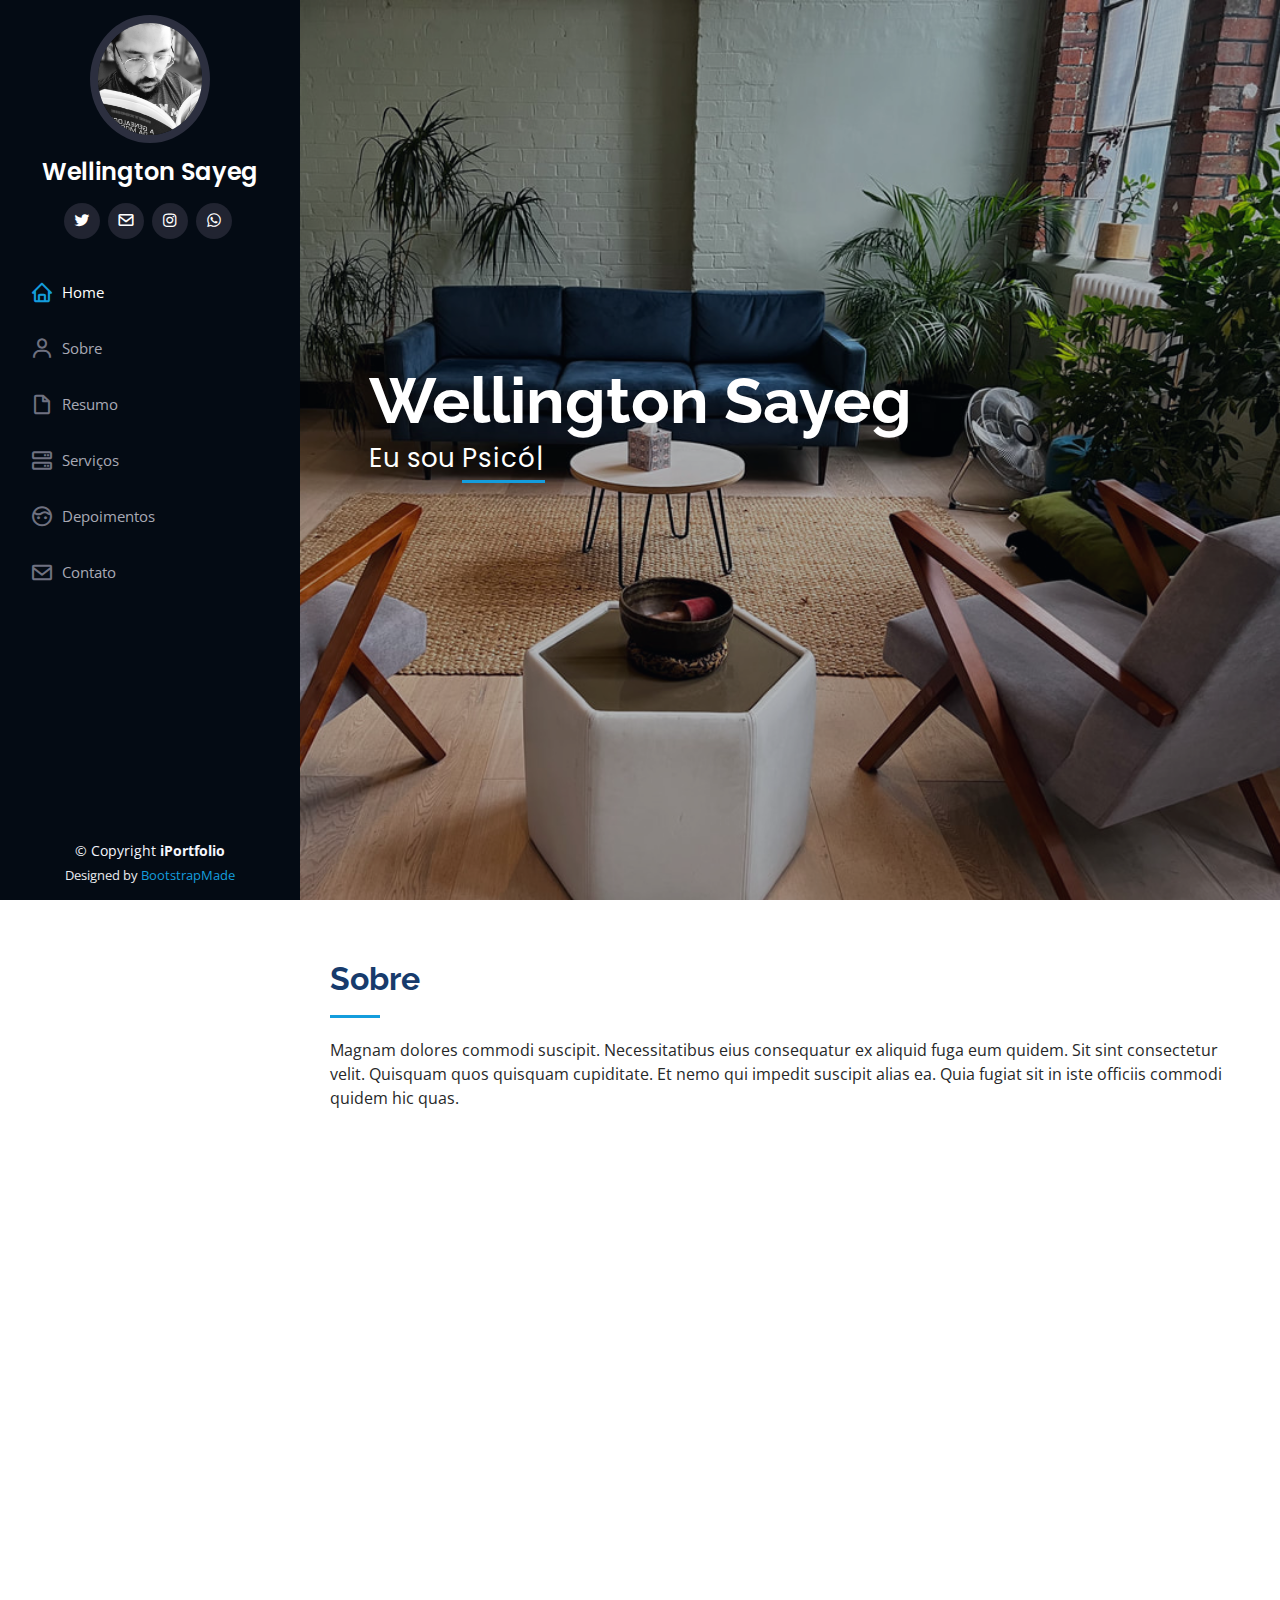
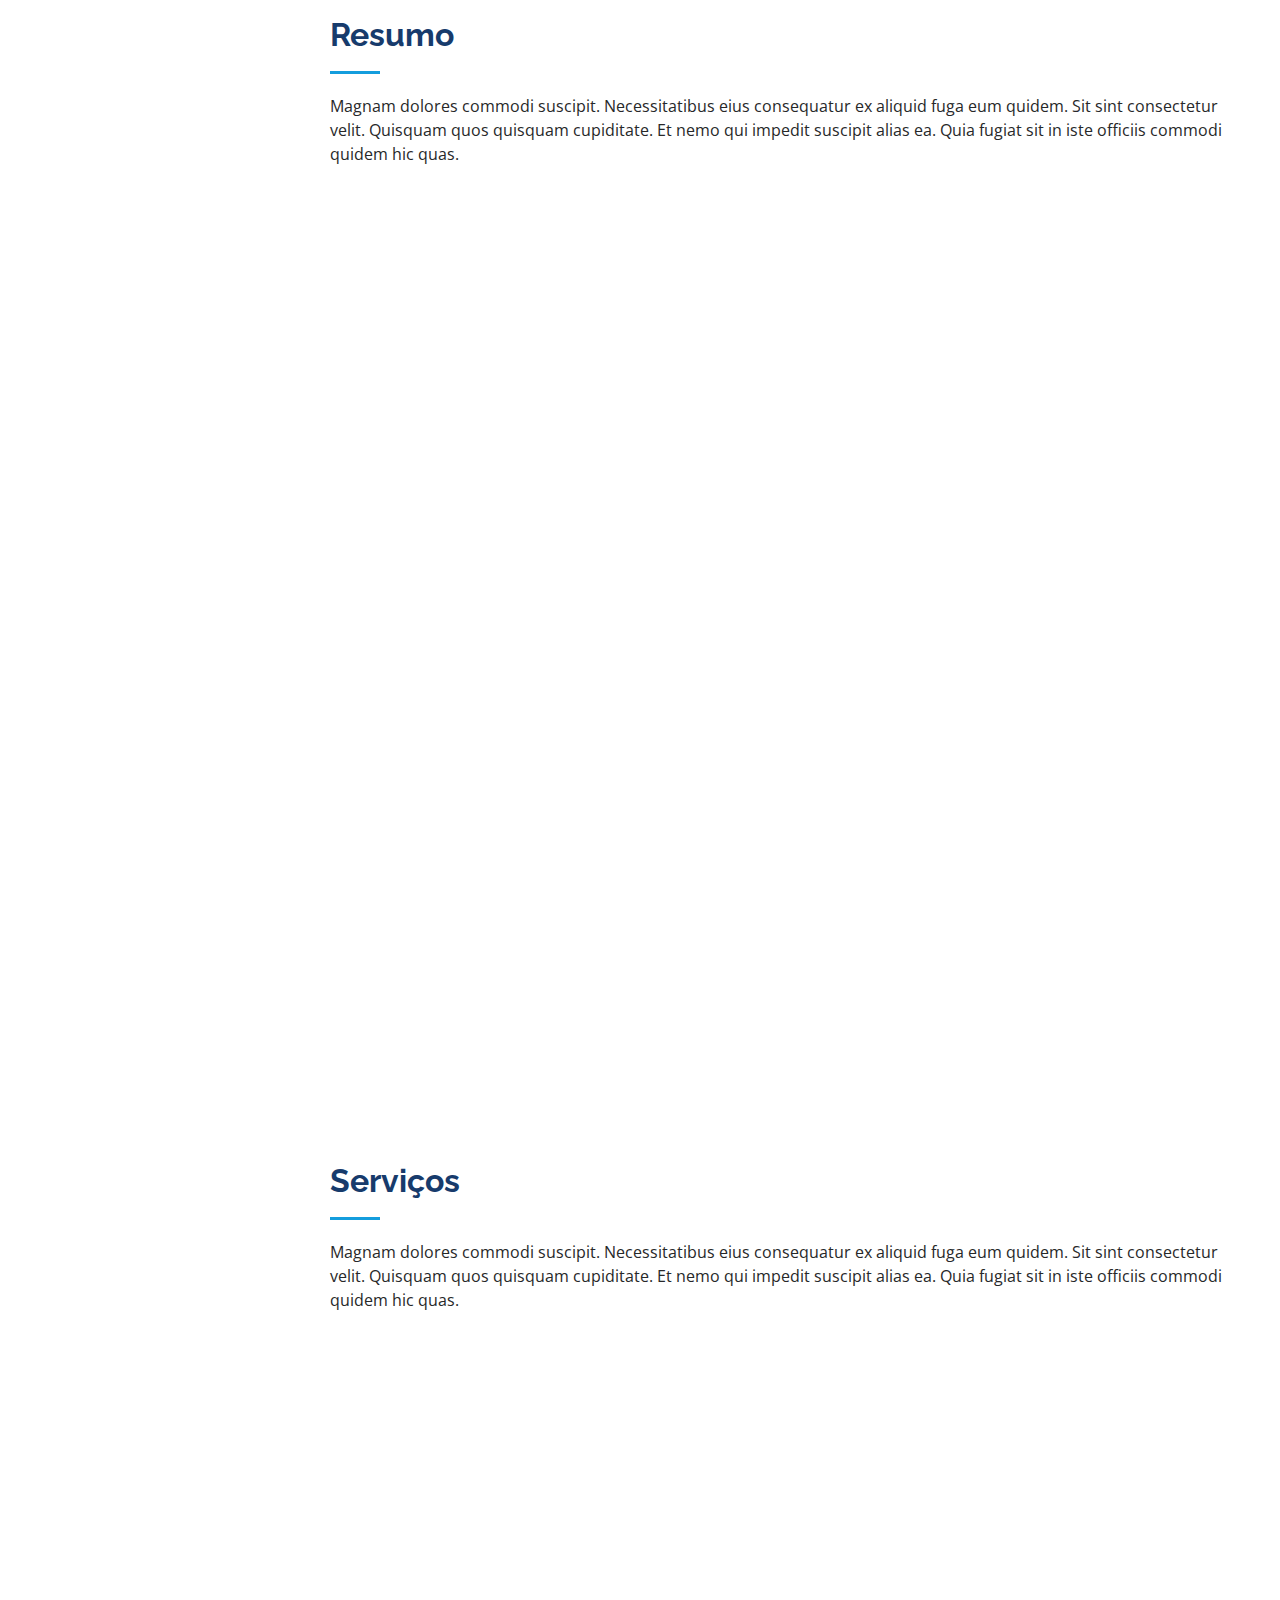
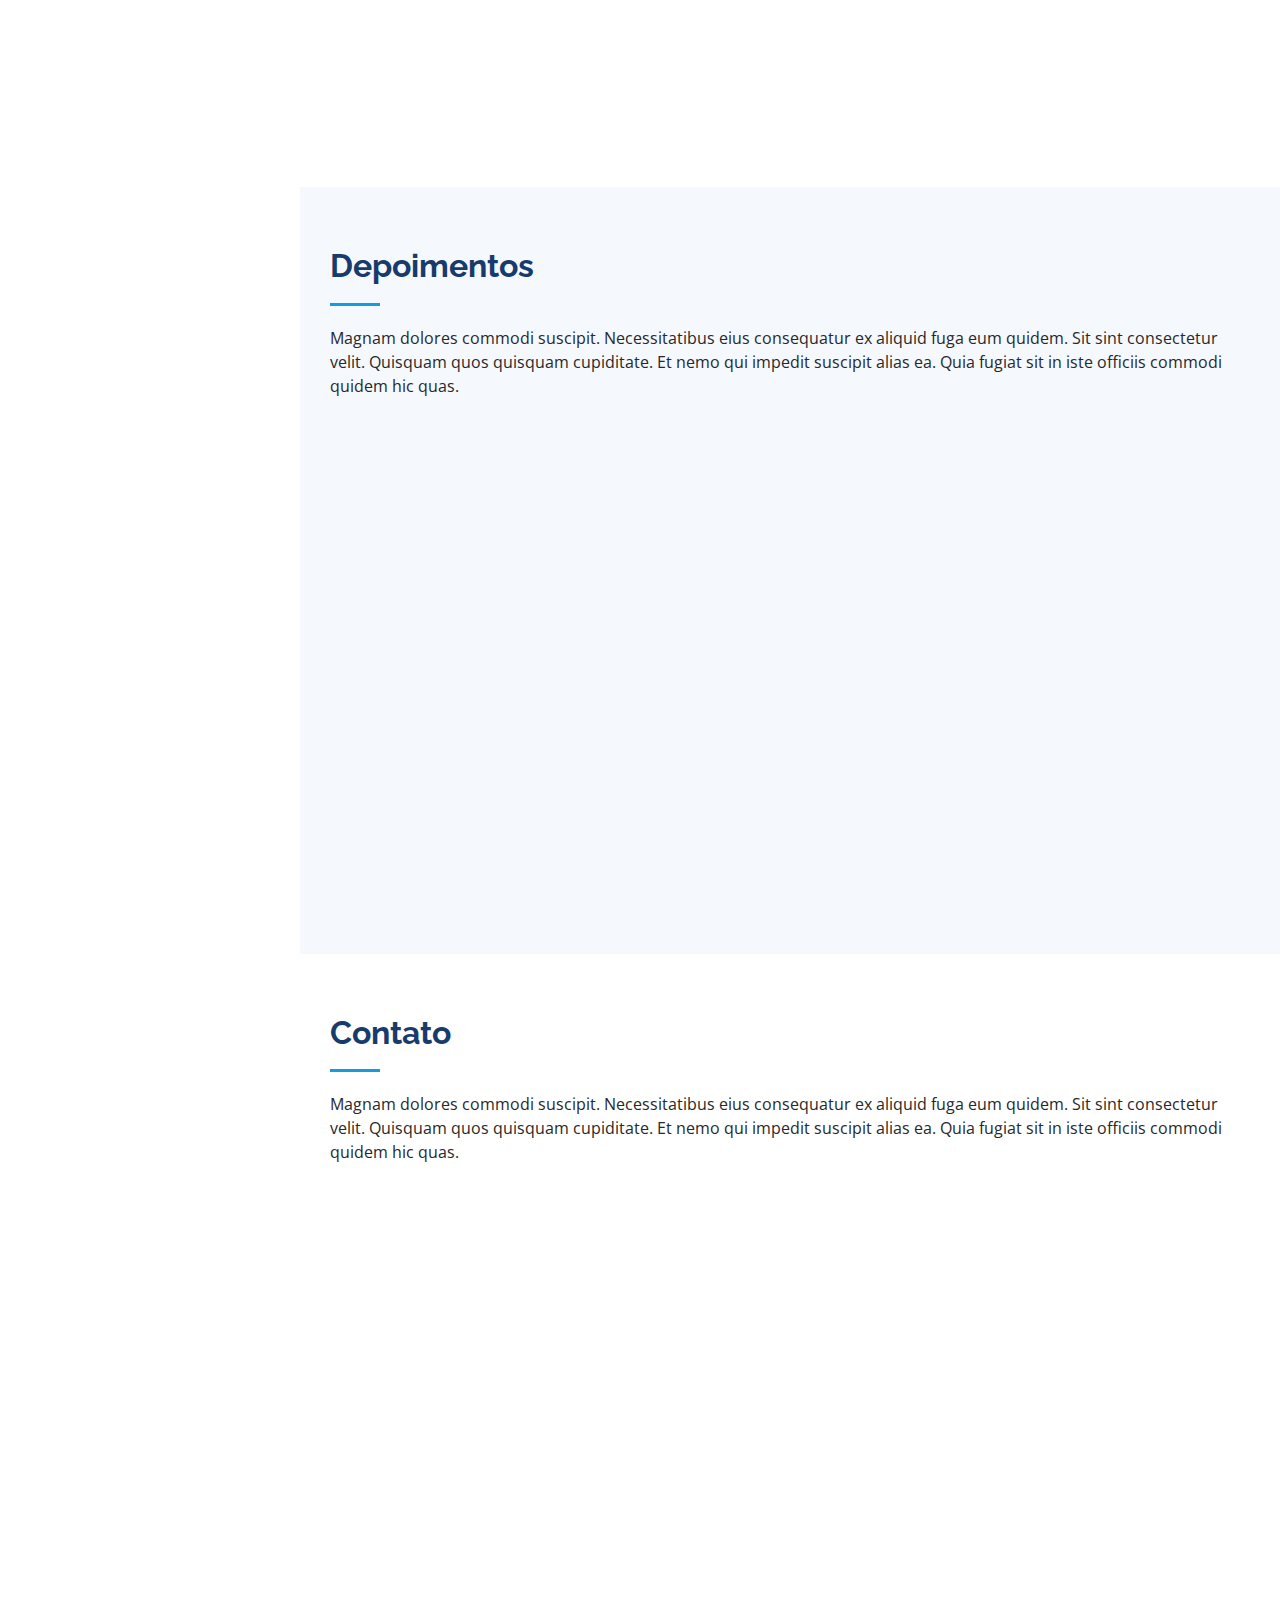
==== index.html @ 046ff73f "ajustando layout" ====
<!DOCTYPE html>
<html lang="en">

<head>
  <meta charset="utf-8">
  <meta content="width=device-width, initial-scale=1.0" name="viewport">

  <title>Sayeg - Saúde Mental</title>
  <meta content="" name="description">
  <meta content="" name="keywords">

  <!-- Favicons -->
  <link href="assets/img/favicon.png" rel="icon">
  <link href="assets/img/apple-touch-icon.png" rel="apple-touch-icon">

  <!-- Google Fonts -->
  <link href="https://fonts.googleapis.com/css?family=Open+Sans:300,300i,400,400i,600,600i,700,700i|Raleway:300,300i,400,400i,500,500i,600,600i,700,700i|Poppins:300,300i,400,400i,500,500i,600,600i,700,700i" rel="stylesheet">

  <!-- Vendor CSS Files -->
  <link href="assets/vendor/aos/aos.css" rel="stylesheet">
  <link href="assets/vendor/bootstrap/css/bootstrap.min.css" rel="stylesheet">
  <link href="assets/vendor/bootstrap-icons/bootstrap-icons.css" rel="stylesheet">
  <link href="assets/vendor/boxicons/css/boxicons.min.css" rel="stylesheet">
  <link href="assets/vendor/glightbox/css/glightbox.min.css" rel="stylesheet">
  <link href="assets/vendor/swiper/swiper-bundle.min.css" rel="stylesheet">

  <!-- Template Main CSS File -->
  <link href="assets/css/style.css" rel="stylesheet">

  <!-- =======================================================
  * Template Name: iPortfolio
  * Updated: Jul 27 2023 with Bootstrap v5.3.1
  * Template URL: https://bootstrapmade.com/iportfolio-bootstrap-portfolio-websites-template/
  * Author: BootstrapMade.com
  * License: https://bootstrapmade.com/license/
  ======================================================== -->
</head>

<body>

  <!-- ======= Mobile nav toggle button ======= -->
  <i class="bi bi-list mobile-nav-toggle d-xl-none"></i>

  <!-- ======= Header ======= -->
  <header id="header">
    <div class="d-flex flex-column">

      <div class="profile">
        <img src="assets/img/profile-img.jpeg" alt="" class="img-fluid rounded-circle">
        <h1 class="text-light"><a href="index.html">Wellington Sayeg</a></h1>
        <div class="social-links mt-3 text-center">
          <a href="#" class="twitter"><i class="bx bxl-twitter"></i></a>
          <a href="#" onclick="sendEmail()" class="mail-send"><i class="bx bx-envelope"></i></a>
          <a href="https://www.instagram.com/welsayeg/" class="instagram"><i class="bx bxl-instagram"></i></a>
          <a href="https://wa.me/5512981694244?text=Olá!%20Gostaria%20de%20ser%20ouvido%20por%20favor!" class="whatsapp"><i class="bx bxl-whatsapp"></i></a>
          <!-- <a href="#" class="facebook"><i class="bx bxl-facebook"></i></a> -->
          <!-- <a href="#" class="google-plus"><i class="bx bxl-skype"></i></a> -->
        </div>
      </div>

      <nav id="navbar" class="nav-menu navbar">
        <ul>
          <li><a href="#hero" class="nav-link scrollto active"><i class="bx bx-home"></i> <span>Home</span></a></li>
          <li><a href="#about" class="nav-link scrollto"><i class="bx bx-user"></i> <span>Sobre</span></a></li>
          <li><a href="#resume" class="nav-link scrollto"><i class="bx bx-file-blank"></i> <span>Resumo</span></a></li>
          <li><a href="#services" class="nav-link scrollto"><i class="bx bx-server"></i> <span>Serviços</span></a></li>
          <li><a href="#testimonials" class="nav-link scrollto"><i class="bx bx-face"></i> <span>Depoimentos</span></a></li>
          <li><a href="#contact" class="nav-link scrollto"><i class="bx bx-envelope"></i> <span>Contato</span></a></li>
        </ul>
      </nav><!-- .nav-menu -->
    </div>
  </header><!-- End Header -->

  <!-- ======= Hero Section ======= -->
  <section id="hero" class="d-flex flex-column justify-content-center align-items-center">
    <div class="hero-container" data-aos="fade-in">
      <h1>Wellington Sayeg</h1>
      <p>Eu sou <span class="typed" data-typed-items="Psicólogo, Escritor, Poeta, Amigo"></span></p>
    </div>
  </section><!-- End Hero -->

  <main id="main">

    <!-- ======= About Section ======= -->
    <section id="about" class="about">
      <div class="container">

        <div class="section-title">
          <h2>Sobre</h2>
          <p>Magnam dolores commodi suscipit. Necessitatibus eius consequatur ex aliquid fuga eum quidem. Sit sint consectetur velit. Quisquam quos quisquam cupiditate. Et nemo qui impedit suscipit alias ea. Quia fugiat sit in iste officiis commodi quidem hic quas.</p>
        </div>

        <div class="row">
          <div class="col-lg-4" data-aos="fade-right">
            <img src="assets/img/profile-img-2.jpeg" class="img-fluid img-about" alt="">
          </div>
          <div class="col-lg-8 pt-4 pt-lg-0 content" data-aos="fade-left">
            <h3>Psicólogo &amp; Clínico.</h3>
            <p class="fst-italic">
              Lorem ipsum dolor sit amet, consectetur adipiscing elit, sed do eiusmod tempor incididunt ut labore et dolore
              magna aliqua.
            </p>
            <div class="row">
              <div class="col-lg-6">
                <ul>
                  <!-- <li><i class="bi bi-chevron-right"></i> <strong>Birthday:</strong> <span>1 May 1995</span></li> -->
                  <li><i class="bi bi-chevron-right"></i> <strong>Website:</strong> <span>www.example.com</span></li>
                  <li><i class="bi bi-chevron-right"></i> <strong>E-mail:</strong> <span>ws.sayeg@gmail.com</span></li>
                  <li><i class="bi bi-chevron-right"></i> <strong>Cidade:</strong> <span>Caraguatatuba, SP</span></li>
                </ul>
              </div>
              <div class="col-lg-6">
                <ul>
                  <li><i class="bi bi-chevron-right"></i> <strong>Idade:</strong> <span>30</span></li>
                  <li><i class="bi bi-chevron-right"></i> <strong>Formação:</strong> <span>Master</span></li>
                  <li><i class="bi bi-chevron-right"></i> <strong>Telefone:</strong> <span>+55 12 98169-4244</span></li>
                </ul>
              </div>
            </div>
            <p>
              Officiis eligendi itaque labore et dolorum mollitia officiis optio vero. Quisquam sunt adipisci omnis et ut. Nulla accusantium dolor incidunt officia tempore. Et eius omnis.
              Cupiditate ut dicta maxime officiis quidem quia. Sed et consectetur qui quia repellendus itaque neque. Aliquid amet quidem ut quaerat cupiditate. Ab et eum qui repellendus omnis culpa magni laudantium dolores.
            </p>
          </div>
        </div>

      </div>
    </section><!-- End About Section -->

    <!-- ======= Resume Section ======= -->
    <section id="resume" class="resume">
      <div class="container">

        <div class="section-title">
          <h2>Resumo</h2>
          <p>Magnam dolores commodi suscipit. Necessitatibus eius consequatur ex aliquid fuga eum quidem. Sit sint consectetur velit. Quisquam quos quisquam cupiditate. Et nemo qui impedit suscipit alias ea. Quia fugiat sit in iste officiis commodi quidem hic quas.</p>
        </div>

        <div class="row">
          <div class="col-lg-6" data-aos="fade-up">
            <h3 class="resume-title">Sumário</h3>
            <div class="resume-item pb-0">
              <h4>Wellington Sayeg</h4>
              <p><em>Psicólogo Clínico com ênfase em necessidades eius consequatur ex aliquid</em></p>
              <ul>
                <li>Caraguatatuba, SP</li>
                <li>(12) 98169-4244</li>
                <li>ws.sayeg@gmail.com</li>
              </ul>
            </div>

            <h3 class="resume-title">Formação</h3>
            <div class="resume-item">
              <h4>Pós-Graduado Saúde Mental</h4>
              <h5>2015 - 2016</h5>
              <p><em>Centro Universitário Adventista de São Paulo, SP</em></p>
              <p>Qui deserunt veniam. Et sed aliquam labore tempore sed quisquam iusto autem sit. Ea vero voluptatum qui ut dignissimos deleniti nerada porti sand markend</p>
            </div>
            <div class="resume-item">
              <h4>Graduado Psicologia</h4>
              <h5>2010 - 2014</h5>
              <p><em>Centro Universitário Adventista de São Paulo, SP</em></p>
              <p>Quia nobis sequi est occaecati aut. Repudiandae et iusto quae reiciendis et quis Eius vel ratione eius unde vitae rerum voluptates asperiores voluptatem Earum molestiae consequatur neque etlon sader mart dila</p>
            </div>
          </div>
          <div class="col-lg-6" data-aos="fade-up" data-aos-delay="100">
            <h3 class="resume-title">Experiência Profissional</h3>
            <div class="resume-item">
              <h4>Psicólogo Clínico</h4>
              <h5>2019 - Present</h5>
              <p><em>Hospital Israelita Albert Einsten, SP</em></p>
              <ul>
                <li>Quia nobis sequi est occaecati aut. Repudiandae et iusto</li>
                <li>Repudiandae et iusto quae reiciendis et quis Eius vel ratione eius unde vitae. </li>
                <li>sed aliquam labore tempore sed quisquam iusto autem sit. Ea vero voluptatum qui ut dignissimos</li>
                <li>nobis sequi est occaecati aut. Repudiandae et iusto quae reiciendis et quis Eius vel ratione eius unde vitae rerum</li>
              </ul>
            </div>
            <div class="resume-item">
              <h4>Psicólogo Clínico</h4>
              <h5>2017 - 2018</h5>
              <p><em>Hospital Adventista</em></p>
              <ul>
                <li>Quia nobis sequi est occaecati aut. Repudiandae et iusto</li>
                <li>Repudiandae et iusto quae reiciendis et quis Eius vel ratione eius unde vitae. </li>
                <li>sed aliquam labore tempore sed quisquam iusto autem sit. Ea vero voluptatum qui ut dignissimos</li>
                <li>nobis sequi est occaecati aut. Repudiandae et iusto quae reiciendis et quis Eius vel ratione eius unde vitae rerum
                </li>
              </ul>
            </div>
          </div>
        </div>

      </div>
    </section><!-- End Resume Section -->


    <!-- ======= Services Section ======= -->
    <section id="services" class="services">
      <div class="container">

        <div class="section-title">
          <h2>Serviços</h2>
          <p>Magnam dolores commodi suscipit. Necessitatibus eius consequatur ex aliquid fuga eum quidem. Sit sint consectetur velit. Quisquam quos quisquam cupiditate. Et nemo qui impedit suscipit alias ea. Quia fugiat sit in iste officiis commodi quidem hic quas.</p>
        </div>

        <div class="row">
          <div class="col-lg-4 col-md-6 icon-box" data-aos="fade-up">
            <div class="icon"><i class="bi bi-briefcase"></i></div>
            <h4 class="title"><a href="">Lorem Ipsum</a></h4>
            <p class="description">Voluptatum deleniti atque corrupti quos dolores et quas molestias excepturi sint occaecati cupiditate non provident</p>
          </div>
          <div class="col-lg-4 col-md-6 icon-box" data-aos="fade-up" data-aos-delay="100">
            <div class="icon"><i class="bi bi-card-checklist"></i></div>
            <h4 class="title"><a href="">Dolor Sitema</a></h4>
            <p class="description">Minim veniam, quis nostrud exercitation ullamco laboris nisi ut aliquip ex ea commodo consequat tarad limino ata</p>
          </div>
          <div class="col-lg-4 col-md-6 icon-box" data-aos="fade-up" data-aos-delay="200">
            <div class="icon"><i class="bi bi-bar-chart"></i></div>
            <h4 class="title"><a href="">Sed ut perspiciatis</a></h4>
            <p class="description">Duis aute irure dolor in reprehenderit in voluptate velit esse cillum dolore eu fugiat nulla pariatur</p>
          </div>
          <div class="col-lg-4 col-md-6 icon-box" data-aos="fade-up" data-aos-delay="300">
            <div class="icon"><i class="bi bi-binoculars"></i></div>
            <h4 class="title"><a href="">Magni Dolores</a></h4>
            <p class="description">Excepteur sint occaecat cupidatat non proident, sunt in culpa qui officia deserunt mollit anim id est laborum</p>
          </div>
          <div class="col-lg-4 col-md-6 icon-box" data-aos="fade-up" data-aos-delay="400">
            <div class="icon"><i class="bi bi-brightness-high"></i></div>
            <h4 class="title"><a href="">Nemo Enim</a></h4>
            <p class="description">At vero eos et accusamus et iusto odio dignissimos ducimus qui blanditiis praesentium voluptatum deleniti atque</p>
          </div>
          <div class="col-lg-4 col-md-6 icon-box" data-aos="fade-up" data-aos-delay="500">
            <div class="icon"><i class="bi bi-calendar4-week"></i></div>
            <h4 class="title"><a href="">Eiusmod Tempor</a></h4>
            <p class="description">Et harum quidem rerum facilis est et expedita distinctio. Nam libero tempore, cum soluta nobis est eligendi</p>
          </div>
        </div>

      </div>
    </section><!-- End Services Section -->

    <!-- ======= Testimonials Section ======= -->
    <section id="testimonials" class="testimonials section-bg">
      <div class="container">

        <div class="section-title">
          <h2>Depoimentos</h2>
          <p>Magnam dolores commodi suscipit. Necessitatibus eius consequatur ex aliquid fuga eum quidem. Sit sint consectetur velit. Quisquam quos quisquam cupiditate. Et nemo qui impedit suscipit alias ea. Quia fugiat sit in iste officiis commodi quidem hic quas.</p>
        </div>

        <div class="testimonials-slider swiper" data-aos="fade-up" data-aos-delay="100">
          <div class="swiper-wrapper">

            <div class="swiper-slide">
              <div class="testimonial-item" data-aos="fade-up">
                <p>
                  <i class="bx bxs-quote-alt-left quote-icon-left"></i>
                  Proin iaculis purus consequat sem cure digni ssim donec porttitora entum suscipit rhoncus. Accusantium quam, ultricies eget id, aliquam eget nibh et. Maecen aliquam, risus at semper.
                  <i class="bx bxs-quote-alt-right quote-icon-right"></i>
                </p>
                <img src="assets/img/testimonials/testimonials-1.jpg" class="testimonial-img" alt="">
                <h3>Saul Goodman</h3>
                <h4>Ceo &amp; Founder</h4>
              </div>
            </div><!-- End testimonial item -->

            <div class="swiper-slide">
              <div class="testimonial-item" data-aos="fade-up" data-aos-delay="100">
                <p>
                  <i class="bx bxs-quote-alt-left quote-icon-left"></i>
                  Export tempor illum tamen malis malis eram quae irure esse labore quem cillum quid cillum eram malis quorum velit fore eram velit sunt aliqua noster fugiat irure amet legam anim culpa.
                  <i class="bx bxs-quote-alt-right quote-icon-right"></i>
                </p>
                <img src="assets/img/testimonials/testimonials-2.jpg" class="testimonial-img" alt="">
                <h3>Sara Wilsson</h3>
                <h4>Designer</h4>
              </div>
            </div><!-- End testimonial item -->

            <div class="swiper-slide">
              <div class="testimonial-item" data-aos="fade-up" data-aos-delay="200">
                <p>
                  <i class="bx bxs-quote-alt-left quote-icon-left"></i>
                  Enim nisi quem export duis labore cillum quae magna enim sint quorum nulla quem veniam duis minim tempor labore quem eram duis noster aute amet eram fore quis sint minim.
                  <i class="bx bxs-quote-alt-right quote-icon-right"></i>
                </p>
                <img src="assets/img/testimonials/testimonials-3.jpg" class="testimonial-img" alt="">
                <h3>Jena Karlis</h3>
                <h4>Store Owner</h4>
              </div>
            </div><!-- End testimonial item -->

            <div class="swiper-slide">
              <div class="testimonial-item" data-aos="fade-up" data-aos-delay="300">
                <p>
                  <i class="bx bxs-quote-alt-left quote-icon-left"></i>
                  Fugiat enim eram quae cillum dolore dolor amet nulla culpa multos export minim fugiat minim velit minim dolor enim duis veniam ipsum anim magna sunt elit fore quem dolore labore illum veniam.
                  <i class="bx bxs-quote-alt-right quote-icon-right"></i>
                </p>
                <img src="assets/img/testimonials/testimonials-4.jpg" class="testimonial-img" alt="">
                <h3>Matt Brandon</h3>
                <h4>Freelancer</h4>
              </div>
            </div><!-- End testimonial item -->

            <div class="swiper-slide">
              <div class="testimonial-item" data-aos="fade-up" data-aos-delay="400">
                <p>
                  <i class="bx bxs-quote-alt-left quote-icon-left"></i>
                  Quis quorum aliqua sint quem legam fore sunt eram irure aliqua veniam tempor noster veniam enim culpa labore duis sunt culpa nulla illum cillum fugiat legam esse veniam culpa fore nisi cillum quid.
                  <i class="bx bxs-quote-alt-right quote-icon-right"></i>
                </p>
                <img src="assets/img/testimonials/testimonials-5.jpg" class="testimonial-img" alt="">
                <h3>John Larson</h3>
                <h4>Entrepreneur</h4>
              </div>
            </div><!-- End testimonial item -->

          </div>
          <div class="swiper-pagination"></div>
        </div>

      </div>
    </section><!-- End Testimonials Section -->

    <!-- ======= Contact Section ======= -->
    <section id="contact" class="contact">
      <div class="container">

        <div class="section-title">
          <h2>Contato</h2>
          <p>Magnam dolores commodi suscipit. Necessitatibus eius consequatur ex aliquid fuga eum quidem. Sit sint consectetur velit. Quisquam quos quisquam cupiditate. Et nemo qui impedit suscipit alias ea. Quia fugiat sit in iste officiis commodi quidem hic quas.</p>
        </div>

        <div class="row" data-aos="fade-in">

          <div class="col-lg-12 d-flex align-items-stretch">
            <div class="info">
              <div class="address">
                <i class="bi bi-geo-alt"></i>
                <h4>Local:</h4>
                <p>Avenida Nilo Braga Garcez, 1014, bloco 1, Apt 95, Martim de Sá, Caraguatatuba, SP 11662630</p>
              </div>

              <div class="email" onclick="sendEmail()">
                <i class="bi bi-envelope"></i>
                <h4>Email:</h4>
                <p>ws.sayeg@gmail.com</p>
              </div>

              <div class="phone" onclick="sendMessage()">
                <i class="bi bi-phone"></i>
                <h4>Telefone:</h4>
                <p>+55 12 98169-4244</p>
              </div>
              <iframe src="https://www.google.com/maps/embed?pb=!1m18!1m12!1m3!1d3655.6773146015425!2d-45.386195524816834!3d-23.615902978762367!2m3!1f0!2f0!3f0!3m2!1i1024!2i768!4f13.1!3m3!1m2!1s0x94cd633663973e67%3A0x2b52272f89e3cf2!2sAv.%20Nilo%20Braga%20Garcez%2C%201014%20-%20bloco%201%2C%20Apt%2095%20-%20Martim%20de%20S%C3%A1%2C%20Caraguatatuba%20-%20SP%2C%2011662-630!5e0!3m2!1spt-BR!2sbr!4v1693573562039!5m2!1spt-BR!2sbr" frameborder="0" style="border:0; width: 100%; height: 290px;" allowfullscreen></iframe>
            </div>

          </div>
        </div>

      </div>
    </section><!-- End Contact Section -->

  </main><!-- End #main -->

  <!-- ======= Footer ======= -->
  <footer id="footer">
    <div class="container">
      <div class="copyright">
        &copy; Copyright <strong><span>iPortfolio</span></strong>
      </div>
      <div class="credits">
        <!-- All the links in the footer should remain intact. -->
        <!-- You can delete the links only if you purchased the pro version. -->
        <!-- Licensing information: https://bootstrapmade.com/license/ -->
        <!-- Purchase the pro version with working PHP/AJAX contact form: https://bootstrapmade.com/iportfolio-bootstrap-portfolio-websites-template/ -->
        Designed by <a href="https://bootstrapmade.com/">BootstrapMade</a>
      </div>
    </div>
  </footer><!-- End  Footer -->

  <a href="#" class="back-to-top d-flex align-items-center justify-content-center"><i class="bi bi-arrow-up-short"></i></a>

  <!-- Vendor JS Files -->
  <script src="assets/vendor/purecounter/purecounter_vanilla.js"></script>
  <script src="assets/vendor/aos/aos.js"></script>
  <script src="assets/vendor/bootstrap/js/bootstrap.bundle.min.js"></script>
  <script src="assets/vendor/glightbox/js/glightbox.min.js"></script>
  <script src="assets/vendor/isotope-layout/isotope.pkgd.min.js"></script>
  <script src="assets/vendor/swiper/swiper-bundle.min.js"></script>
  <script src="assets/vendor/typed.js/typed.umd.js"></script>
  <script src="assets/vendor/waypoints/noframework.waypoints.js"></script>
  <script src="assets/vendor/php-email-form/validate.js"></script>

  <!-- Template Main JS File -->
  <script src="assets/js/main.js"></script>

</body>

</html>
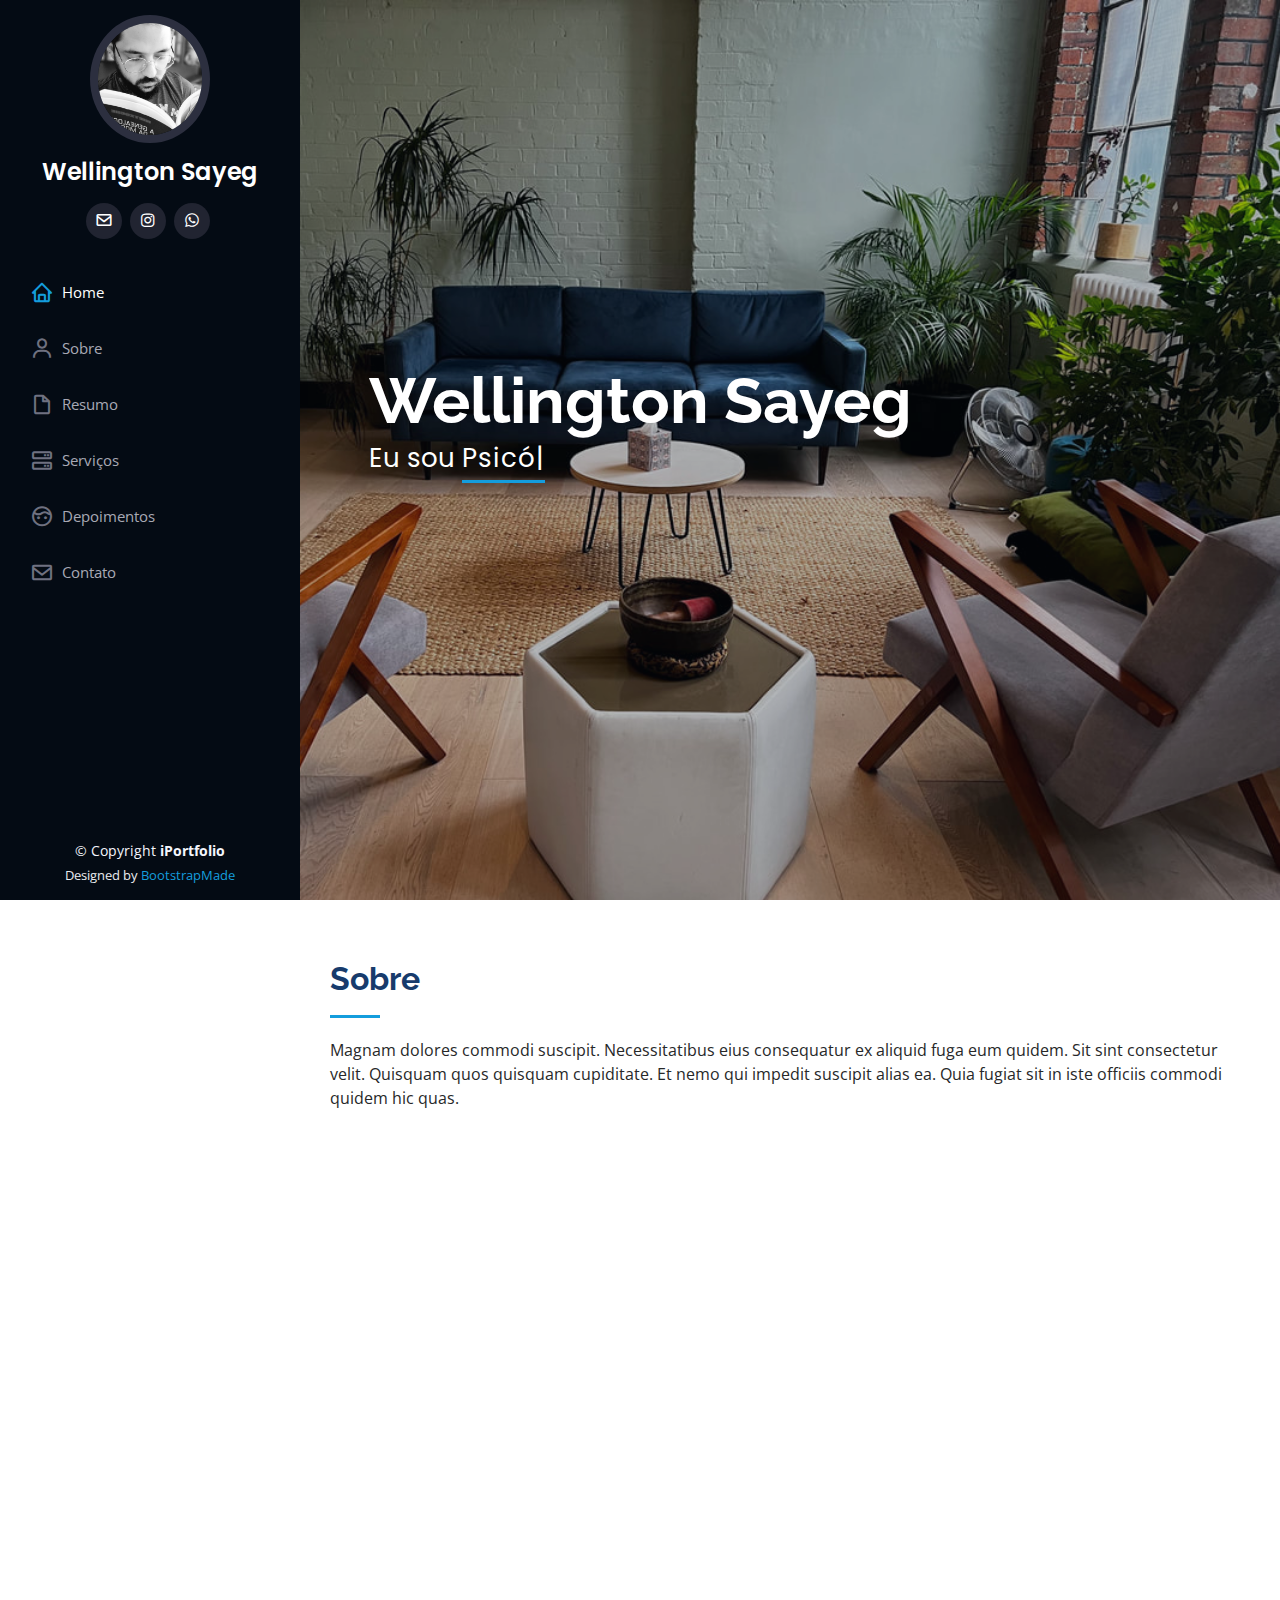
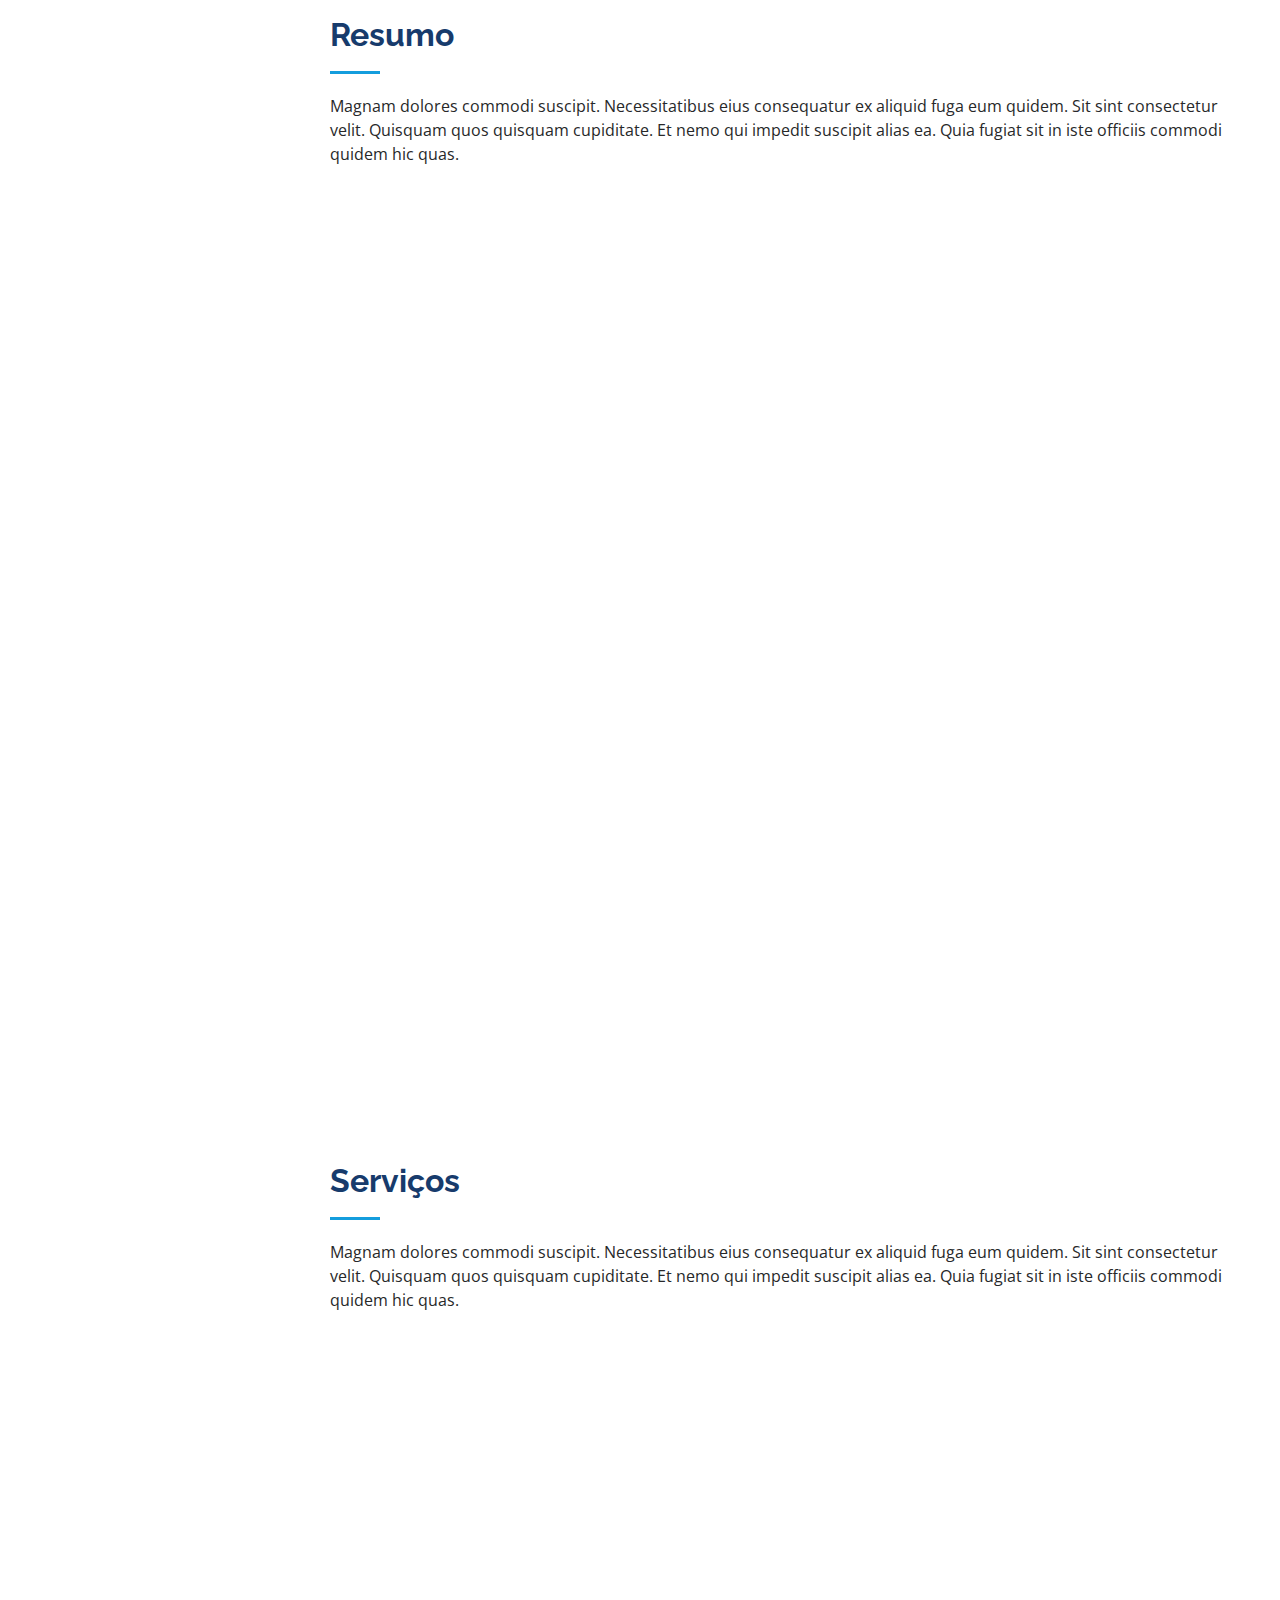
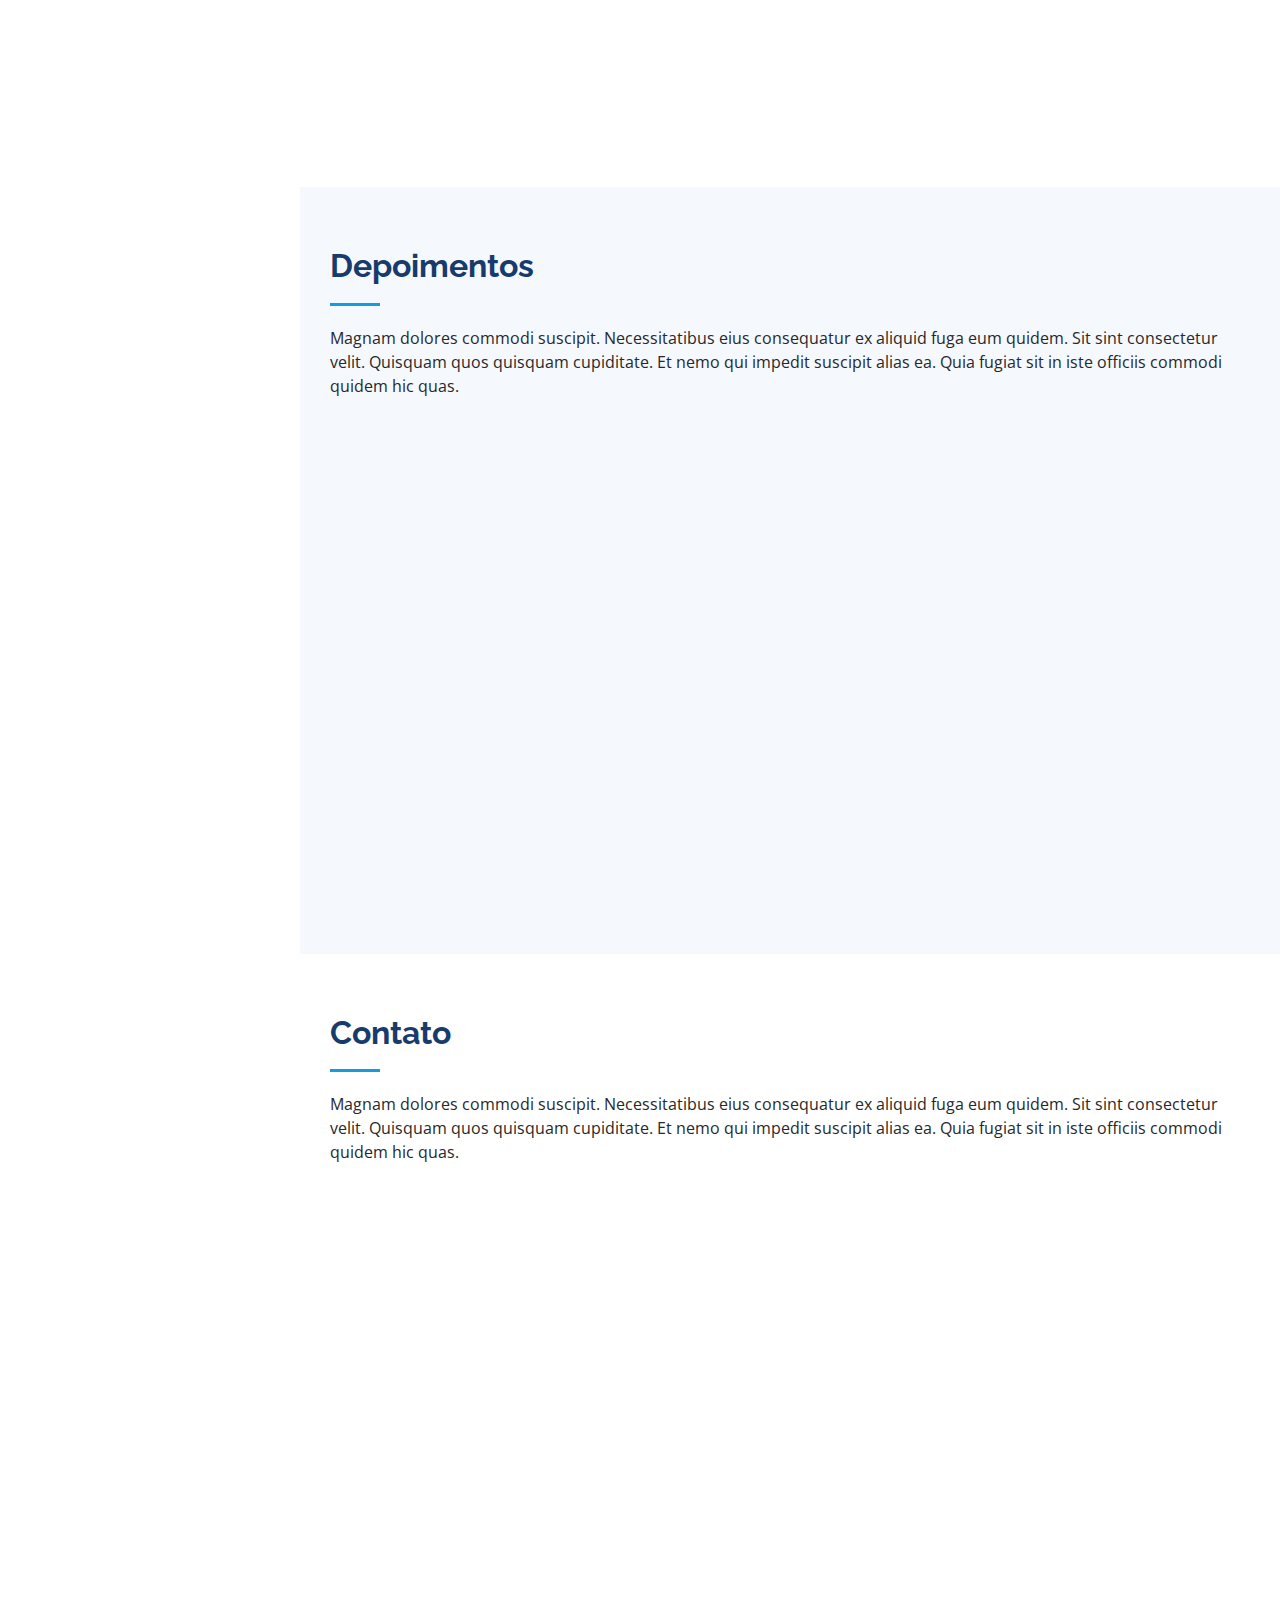
==== commit 5d895b52: "remove twitter" ====
--- a/index.html
+++ b/index.html
@@ -49,12 +49,9 @@
         <img src="assets/img/profile-img.jpeg" alt="" class="img-fluid rounded-circle">
         <h1 class="text-light"><a href="index.html">Wellington Sayeg</a></h1>
         <div class="social-links mt-3 text-center">
-          <a href="#" class="twitter"><i class="bx bxl-twitter"></i></a>
           <a href="#" onclick="sendEmail()" class="mail-send"><i class="bx bx-envelope"></i></a>
           <a href="https://www.instagram.com/welsayeg/" class="instagram"><i class="bx bxl-instagram"></i></a>
           <a href="https://wa.me/5512981694244?text=Olá!%20Gostaria%20de%20ser%20ouvido%20por%20favor!" class="whatsapp"><i class="bx bxl-whatsapp"></i></a>
-          <!-- <a href="#" class="facebook"><i class="bx bxl-facebook"></i></a> -->
-          <!-- <a href="#" class="google-plus"><i class="bx bxl-skype"></i></a> -->
         </div>
       </div>
 
